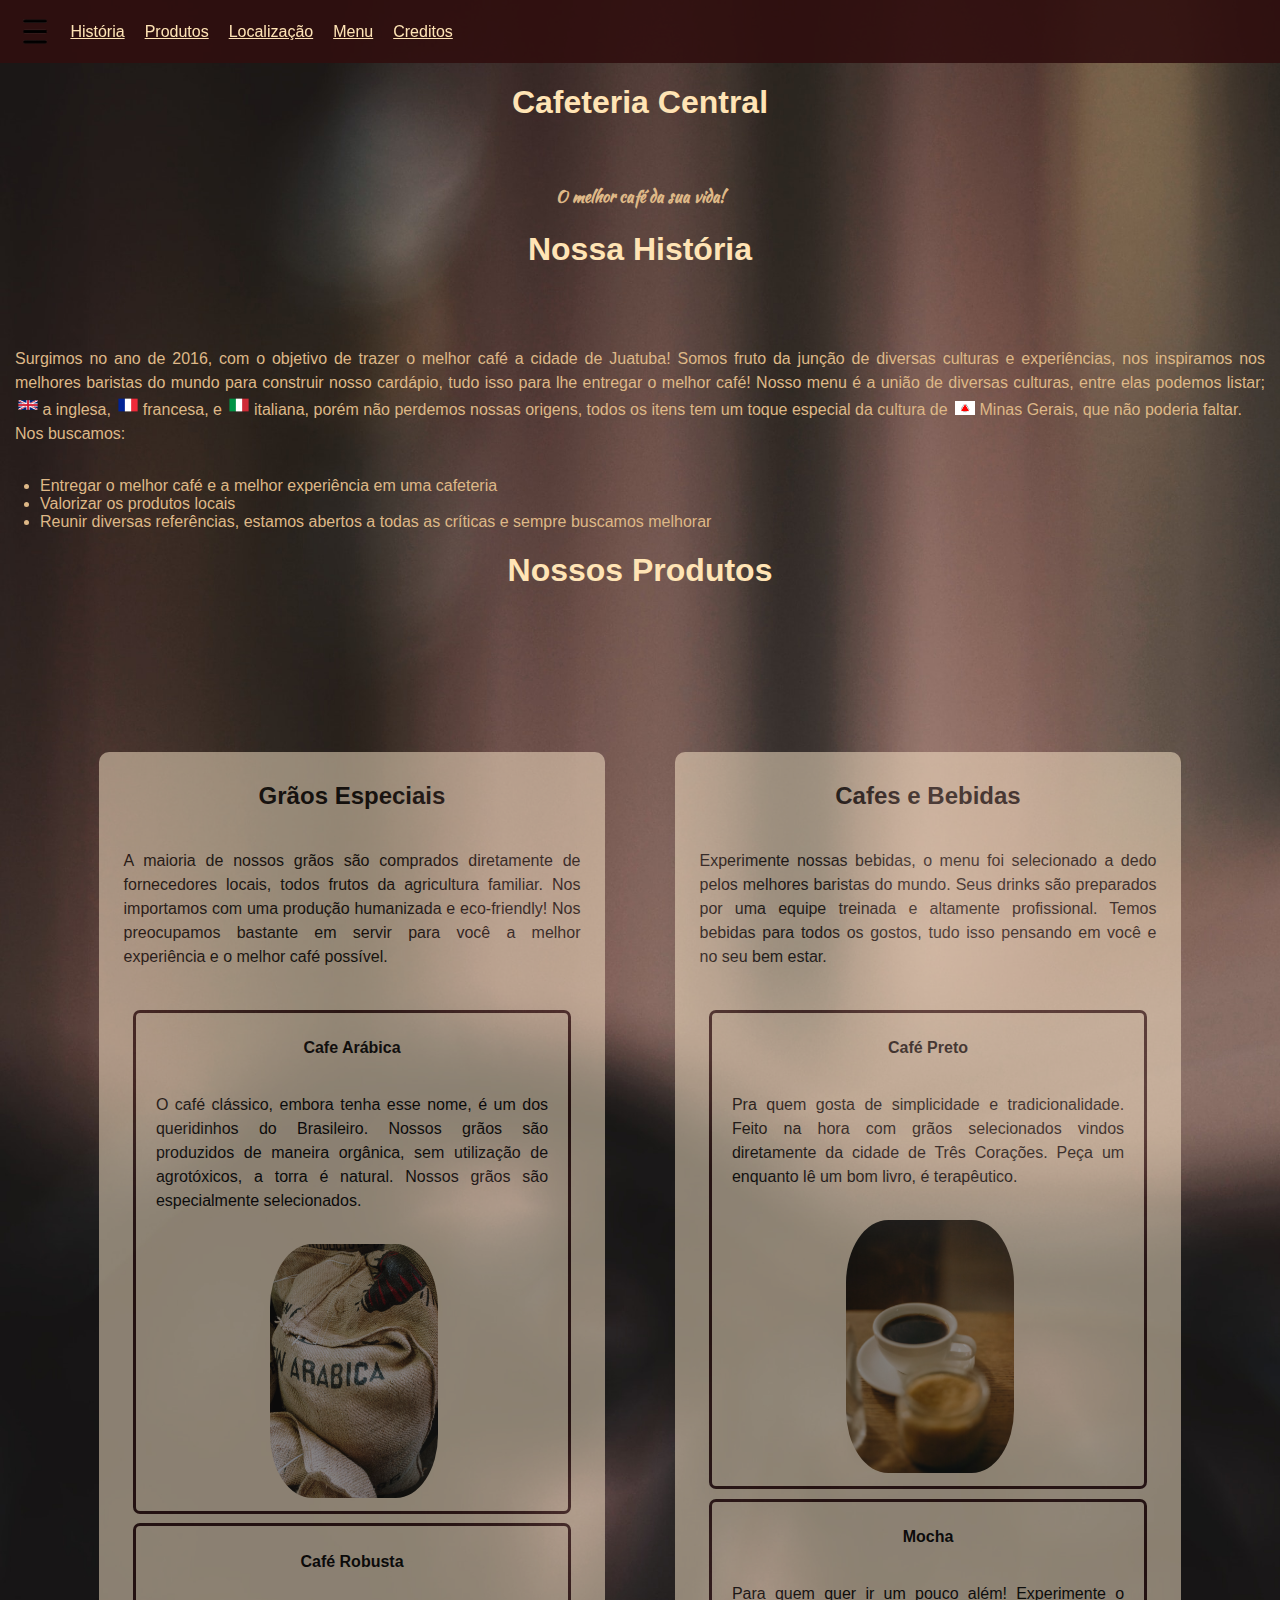
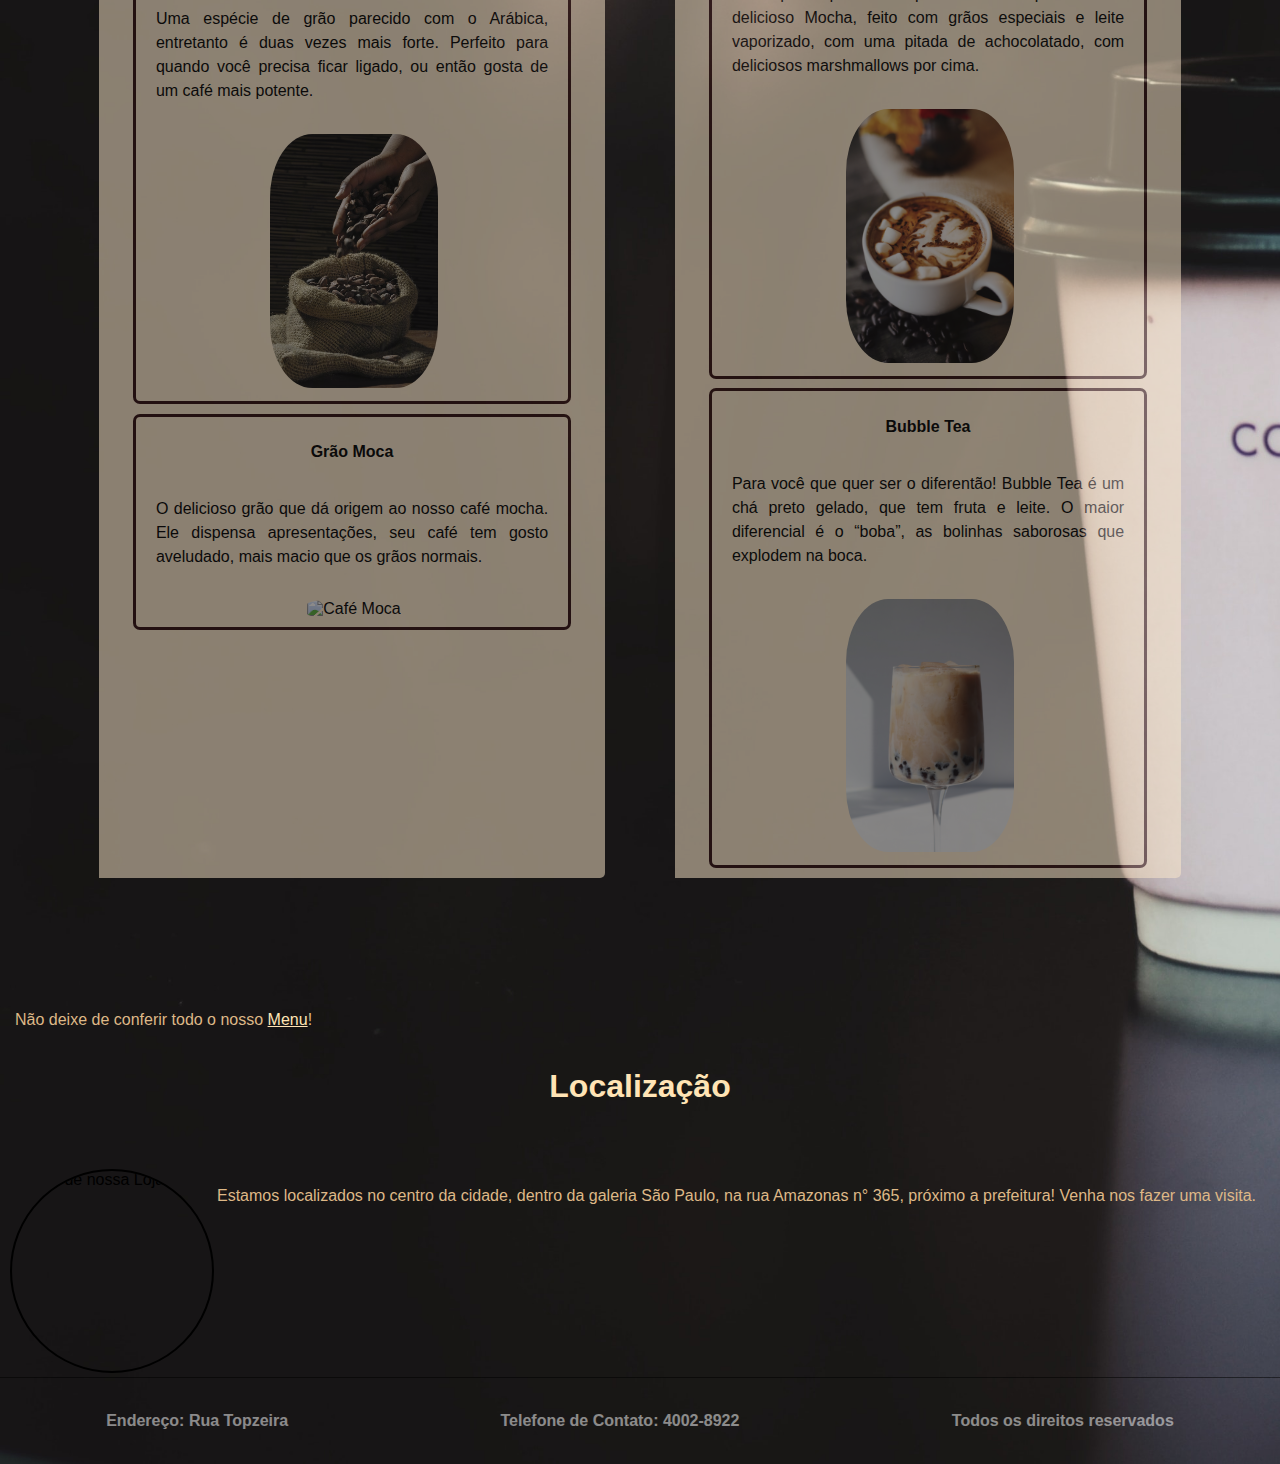
==== index.html @ 7512feb7 "Primeira vez usando linha de comando no git" ====
<!DOCTYPE html>
<html lang="pt-BR">
    <head>
        <meta charset="UTF-8">
        <link rel="icon" href="imgs/icone.png">
        <link rel="stylesheet" href="style.css">
        <title>Cafeteria</title>
    </head>
    <body>
        <nav>
            <img src="imgs/menu_transparente.png" alt="">
            <a href="index.html#historia">História</a>
            <a href="index.html#produtos">Produtos</a>
            <a href="index.html#localizacao">Localização</a>
            <a title="Nosso cardápio" href="menu.html">Menu</a>
            <a title="Conheça o criador" href="creditos.html">Creditos</a>
        </nav>
        <header>
            <h1>Cafeteria Central</h1>
            <p>O melhor café da sua vida!</p>
        </header>
        <main>
            
        </main>
            <h1 id="historia">Nossa História</h1>
            <p>
                Surgimos no ano de 2016, com o objetivo de trazer o 
                melhor café a cidade de Juatuba! Somos fruto da 
                junção de diversas culturas e experiências, nos 
                inspiramos nos melhores baristas do mundo para 
                construir nosso cardápio, tudo isso para lhe entregar 
                o melhor café! Nosso menu é a união de diversas 
                culturas, entre elas podemos listar; <img class="bandeiras" src="imgs/bandeiraInglesa.ico" alt=""> a inglesa, <img class="bandeiras" src="imgs/bandeiraFranca.png" alt="Bandeira da Franca"> francesa, e <img class="bandeiras" src="imgs/bandeiraItaliana.ico" alt="Bandeira Italiana">  italiana, porém não 
                perdemos nossas origens, todos os itens tem um toque 
                especial da cultura de <img id="mg" src="imgs/BandeiraDeMinasGerais.png" alt="Bandeira de Minas Gerais"> Minas Gerais, que não poderia faltar.
                <br>
                Nos buscamos:
            </p>
            <ul>
                <li>Entregar o melhor café e a melhor experiência em uma cafeteria</li>
                <li>Valorizar os produtos locais</li>
                <li>Reunir diversas referências, estamos abertos a todas as críticas e sempre buscamos melhorar</li>
            </ul>

            <h1>Nossos Produtos</h1>
            <section class="produtos">
                <article class="itens">
                    <h2>Grãos Especiais</h2>
                    <p>
                        A maioria de nossos grãos são comprados diretamente 
                        de fornecedores locais, todos frutos da 
                        agricultura familiar. Nos importamos com uma 
                        produção humanizada e eco-friendly! Nos preocupamos
                        bastante em servir para você a melhor 
                        experiência e o melhor café possível.
                    </p>
                    <div class="container">
                        <div class="itemIndividual">
                            <h4>Cafe Arábica</h4>
                            <p>
                                O café clássico, embora tenha esse 
                                nome, é um dos queridinhos do 
                                Brasileiro. Nossos grãos são produzidos 
                                de maneira orgânica, sem utilização de 
                                agrotóxicos, a torra é natural. Nossos 
                                grãos são especialmente selecionados.
                            </p>
                            <img src="imgs/cafe_arabica.jpg" alt="Grão de Café Arabica">
                        </div>

                        <div class="itemIndividual">
                            <h4>Café Robusta</h4>
                            <p>
                                Uma espécie de grão parecido com o Arábica, 
                                entretanto é duas vezes mais forte. Perfeito para quando 
                                você precisa ficar ligado, ou então gosta de um café mais 
                                potente.
                            </p>
                            <img src="imgs/cafeRobusta.jpg" alt="Saco de Cafe Robusta">
                        </div>

                        <div class="itemIndividual">
                            <h4>Grão Moca</h4>
                            <p>
                                O delicioso grão que dá origem ao 
                                nosso café mocha. Ele dispensa 
                                apresentações, seu café tem gosto 
                                aveludado, mais macio que os grãos 
                                normais.
                            </p>
                            <img src="imgs/graoMoca.jpg" alt="Café Moca">
                        </div>
                    </div>
                </article>
                
                <article class="itens">
                    <h2 id="produtos">Cafes e Bebidas</h2>
                    <p>
                        Experimente nossas bebidas, o menu foi 
                        selecionado a dedo pelos melhores baristas do 
                        mundo. Seus drinks são preparados por uma 
                        equipe treinada e altamente profissional. 
                        Temos bebidas para todos os gostos, tudo isso 
                        pensando em você e no seu bem estar.
                    </p>
                    <div class="container">
                       <div class="itemIndividual">
                            <h4>Café Preto</h4>
                            <p>
                                Pra quem gosta de simplicidade e  
                                tradicionalidade. Feito na hora com grãos 
                                selecionados vindos diretamente da 
                                cidade de Três Corações. Peça um 
                                enquanto lê um bom livro, 
                                é terapêutico.
                            </p>
                            <img src="imgs/cafe.jpg" alt="Cafe">
                        </div>
                        <div class="itemIndividual">
                            <h4>Mocha</h4>
                            <p>
                                Para quem quer ir um pouco além! 
                                Experimente o delicioso Mocha, 
                                feito com grãos especiais e leite 
                                vaporizado, com uma pitada de 
                                achocolatado, com deliciosos 
                                marshmallows por cima.
                            </p>
                            <img src="imgs/mocha.jpg" alt="">
                        </div>
                        <div class="itemIndividual">
                            <h4>Bubble Tea</h4>
                            <p>
                                Para você que quer ser o diferentão! 
                                Bubble Tea é um chá preto gelado, 
                                que tem fruta e leite. O maior 
                                diferencial é o “boba”, as bolinhas 
                                saborosas que explodem na boca.
                            </p>
                            <img src="imgs/bubbleTea.jpg" alt="Bubble Tea">
                        </div>
                    </div>
                </article>
            </section>
            <p>Não deixe de conferir todo o nosso <a title="Menu completo" href="menu.html">Menu</a>!</p>

            <section class="localizacao">
                <h1 id="localizacao">Localização</h1>
                <img src="imgs/fotoDaLoja.jpg" alt="Foto de nossa Loja">    
                <p>
                    Estamos localizados no centro da cidade, 
                    dentro da galeria São Paulo, na rua Amazonas n° 
                    365, próximo a prefeitura! Venha nos fazer uma 
                    visita.
                </p>
            </section>
            
        <footer>
            <p>Endereço: Rua Topzeira</p>
            <p>Telefone de Contato: 4002-8922</p>
            <p>Todos os direitos reservados</p>
        </footer>
        
    </body>
</html>
---- style.css ----
@import url('https://fonts.googleapis.com/css2?family=Kaushan+Script&display=swap');

body{
    margin: 0%;
    background-image: url(imgs/background.jpg);
    background-repeat: no-repeat;
    background-position: left top;
    background-size: cover;
    font-family: 'Segoe UI', Tahoma, Geneva, Verdana, sans-serif;
}
header{
    width: 100%;
    height: 40%;
    margin: 0%;
    color: white;
    text-align: center;
}

header p{
    font-family: 'Kaushan Script', cursive;
    padding: 0px;
    font-weight: bold;
    font-size: medium;
    text-align: center;
}

main{
    margin-right: 15%;
    margin-left: 15%;
    text-align: center;
}

h1,h2{
    margin-bottom: 5%;
    text-align: center;
    color: moccasin;
}
p a{
    padding: 0%;
}
p{
    font-size: medium;
    padding: 15px;
    text-align: justify;
    line-height: 1.5em;
    color: burlywood;
}
ul{
    color: burlywood;
}

nav img{
    width: 4%;
    cursor: pointer;
}

nav{
    background-color: rgb(48, 14, 14,0.9);
    padding: 10px;
    flex-wrap: wrap;
    display: flex;
    justify-content: flex-start;
    align-items: center;
    align-content: center;
    z-index: 2;
    height: 43px;
    top: 0px;
    left: 0px;
    position: sticky;   
}

.bandeiras{
    width: 20px;
    height: 20px;
    margin-left: 3px;
    
}
#mg{
    width: 20px;
    margin-left: 3px;
}
a{
    padding: 10px;
    color: moccasin;
}
footer{
    font-size: 12px;
    border-top: 1px black solid;
    font-weight: bold;
    display: flex;
    justify-content: space-around;
    align-items: center;
    text-align: center;
    opacity: 0.5;
    margin-top: 6%;
    clear: both;
}
footer p{
    color: white;
}
footer:hover{
    transition-duration: 1s;
    opacity: 1;
}
.unico{
    margin-left: auto;
    margin-right: auto;
}
.produtos{
    padding: 5%;
    display: flex;
    justify-content: space-around;
}
.itens p{
    color: black;
}
.itens{
    background-color: blanchedalmond;
    opacity: 0.5;
    width: 80%;
    border-top-left-radius: 10px;
    border-top-right-radius: 10px;
    border-bottom-right-radius: 5px;
    padding: 10px;
    margin: 3%;
    transition-duration: 0.5s;
}
.itens:hover{
    transition-duration: 0.8s;
    opacity: 1;
    border-bottom-left-radius: 5px;
    box-shadow: 2px 2px 2px 1px rgb(48, 14, 14,0.9);
    transform: scale(1.08);
}
.itens h2{
    text-align: center;
}
header{
    position: relative;
}


.itens h2{
    color: black;
}

.localizacao img{
    float: left;
    width: 200px;
    height: 200px;
    border-radius: 200px;
    border: 2px solid black;
    margin: 0px 3px 4px 10px;
}

.container{
    display: flex;
    flex-wrap: wrap;
    flex-direction: column;
}

.itemIndividual{
    border: 3px solid #300e0e;
    padding: 5px;
    border-radius: 7px;
    margin-top: 2%;
    margin-right: 5%;
    margin-left: 5%;
}
.itemIndividual h4{
    text-align: center;
}
.itemIndividual img{
    width: 40%;
    height: 30%;
    border-radius: 25%;
    margin: 0px 6px 4px 10px;
}

.itemIndividual{
    text-align:center;
}

.itens a{
    color: black;
    padding: 0px;
}
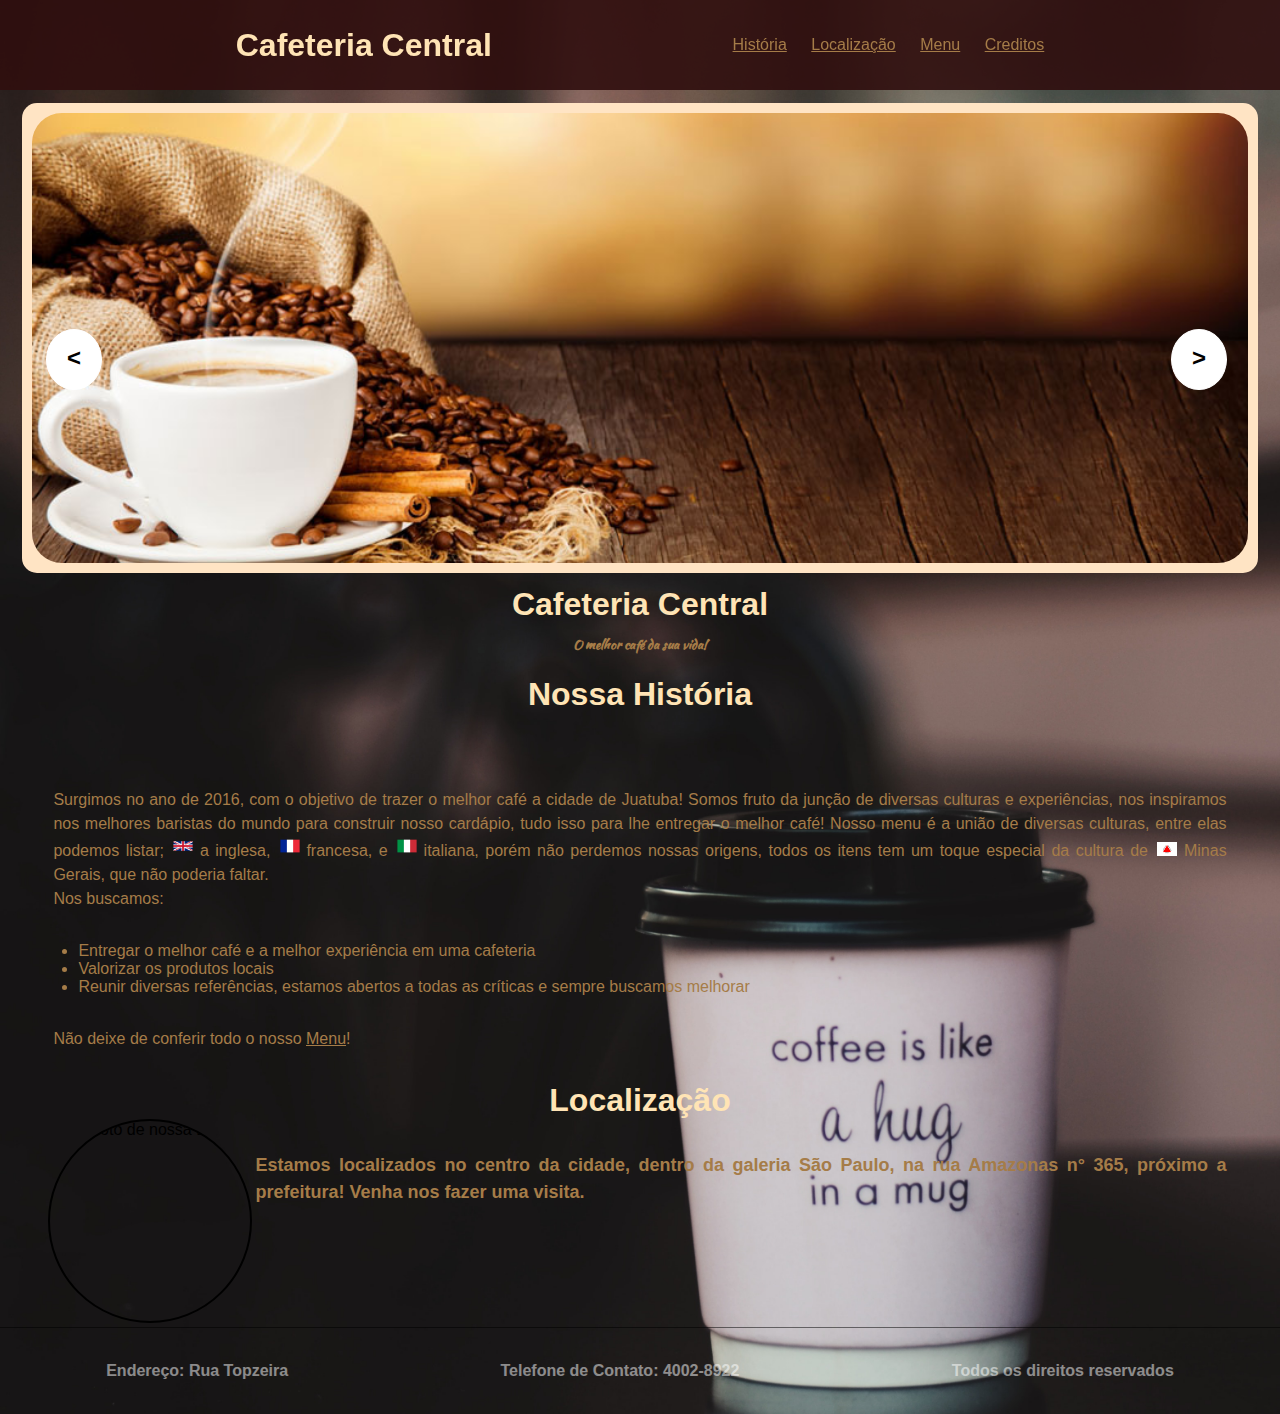
==== commit 135e337f: "Com o banner" ====
--- a/index.html
+++ b/index.html
@@ -7,21 +7,37 @@
         <title>Cafeteria</title>
     </head>
     <body>
-        <nav>
-            <img src="imgs/menu_transparente.png" alt="">
-            <a href="index.html#historia">História</a>
-            <a href="index.html#produtos">Produtos</a>
-            <a href="index.html#localizacao">Localização</a>
-            <a title="Nosso cardápio" href="menu.html">Menu</a>
-            <a title="Conheça o criador" href="creditos.html">Creditos</a>
-        </nav>
+        <div class="tituloSlogan">
+           <a id="titulo" href="index.html"> <h1>Cafeteria Central</h1> </a> 
+            <nav>
+                <a href="index.html#historia">História</a>
+                <!-- <a href="index.html#produtos">Produtos</a> -->
+                <a href="index.html#localizacao">Localização</a>
+                <a title="Nosso cardápio" href="menu.html">Menu</a>
+                <a title="Conheça o criador" href="creditos.html">Creditos</a>
+                </nav>    
+        </div>
+
+        
+        <section class="banner">
+            <p id="mensagem">
+                Experimente nosso delicioso café com pitada de canela
+            </p>
+            <img src="bannner/banner1.jpg">
+            <span>  <p> > </p> </span>
+            <span id="esquerda">  <p> < </p> </span>
+        </section>
+
         <header>
             <h1>Cafeteria Central</h1>
             <p>O melhor café da sua vida!</p>
         </header>
+
+        
+
         <main>
             
-        </main>
+        
             <h1 id="historia">Nossa História</h1>
             <p>
                 Surgimos no ano de 2016, com o objetivo de trazer o 
@@ -42,7 +58,7 @@
                 <li>Reunir diversas referências, estamos abertos a todas as críticas e sempre buscamos melhorar</li>
             </ul>
 
-            <h1>Nossos Produtos</h1>
+            <!-- <h1>Nossos Produtos</h1>
             <section class="produtos">
                 <article class="itens">
                     <h2>Grãos Especiais</h2>
@@ -140,10 +156,10 @@
                             <img src="imgs/bubbleTea.jpg" alt="Bubble Tea">
                         </div>
                     </div>
-                </article>
-            </section>
+                </article> -->
+            <!-- </section> -->
             <p>Não deixe de conferir todo o nosso <a title="Menu completo" href="menu.html">Menu</a>!</p>
-
+        
             <section class="localizacao">
                 <h1 id="localizacao">Localização</h1>
                 <img src="imgs/fotoDaLoja.jpg" alt="Foto de nossa Loja">    
@@ -154,12 +170,12 @@
                     visita.
                 </p>
             </section>
-            
+        </main>
         <footer>
             <p>Endereço: Rua Topzeira</p>
             <p>Telefone de Contato: 4002-8922</p>
             <p>Todos os direitos reservados</p>
         </footer>
-        
+        <script src="script.js"></script>
     </body>
 </html>--- a/style.css
+++ b/style.css
@@ -1,11 +1,14 @@
 @import url('https://fonts.googleapis.com/css2?family=Kaushan+Script&display=swap');
+html{
+    scroll-behavior: smooth;
+}
 
 body{
     margin: 0%;
     background-image: url(imgs/background.jpg);
     background-repeat: no-repeat;
-    background-position: left top;
-    background-size: cover;
+    background-position: 95% 45%;
+    background-size: cover; 
     font-family: 'Segoe UI', Tahoma, Geneva, Verdana, sans-serif;
 }
 header{
@@ -15,18 +18,25 @@
     color: white;
     text-align: center;
 }
-
-header p{
+#titulo{
+    text-decoration: none;
+}
+.tituloSlogan p,header p{
     font-family: 'Kaushan Script', cursive;
     padding: 0px;
     font-weight: bold;
-    font-size: medium;
-    text-align: center;
+    font-size: small;
+    text-align: center;
+    margin: 0;
+}
+
+header h1{
+    margin: 1%;
 }
 
 main{
-    margin-right: 15%;
-    margin-left: 15%;
+    margin-right: 3%;
+    margin-left: 3%;
     text-align: center;
 }
 
@@ -43,10 +53,10 @@
     padding: 15px;
     text-align: justify;
     line-height: 1.5em;
-    color: burlywood;
+    color: #a57c48;
 }
 ul{
-    color: burlywood;
+    color: #a57c48;
 }
 
 nav img{
@@ -54,16 +64,16 @@
     cursor: pointer;
 }
 
-nav{
+.tituloSlogan{
     background-color: rgb(48, 14, 14,0.9);
-    padding: 10px;
+    padding: 5px;
     flex-wrap: wrap;
     display: flex;
-    justify-content: flex-start;
+    justify-content: space-evenly;
     align-items: center;
     align-content: center;
     z-index: 2;
-    height: 43px;
+    height: 5em;
     top: 0px;
     left: 0px;
     position: sticky;   
@@ -73,7 +83,6 @@
     width: 20px;
     height: 20px;
     margin-left: 3px;
-    
 }
 #mg{
     width: 20px;
@@ -81,7 +90,7 @@
 }
 a{
     padding: 10px;
-    color: moccasin;
+    color: #a57c48;
 }
 footer{
     font-size: 12px;
@@ -138,7 +147,9 @@
 header{
     position: relative;
 }
-
+li{
+    text-align: left;
+}
 
 .itens h2{
     color: black;
@@ -152,6 +163,13 @@
     border: 2px solid black;
     margin: 0px 3px 4px 10px;
 }
+.localizacao p{
+    font-size: large;
+    font-weight: bold;
+}
+.localizacao h1{
+    margin: 0;
+}
 
 .container{
     display: flex;
@@ -184,4 +202,110 @@
 .itens a{
     color: black;
     padding: 0px;
+}
+
+.tituloSlogan{
+    margin: 0%;
+    background-color: rgba(48, 14, 14, 0.902);
+    text-align: center;
+}
+.tituloSlogan p{
+    text-align: center;
+}
+.tituloSlogan h1{
+    margin: 0%;
+    font-size: xx-large;
+}
+
+.banner{
+    margin: auto;
+    margin-top: 1%;
+    background-color: bisque;
+    width: 95%;
+    padding: 10px;
+    border-radius: 15px;
+    position: relative;
+}
+.banner img{
+    display: block;
+    margin: auto;
+    width: 100%;
+    height: 50em;
+    max-height: 450px;
+    background-color:  rgba(48, 14, 14, 0.5);
+    border-radius: 30px;
+    object-fit: cover;
+}
+
+
+/* .banner p{
+    width: 90%;
+    position: absolute;
+    top: 0px;
+    left: 10%;
+    opacity: 0;
+} */
+
+
+.banner span:hover{
+    cursor: pointer;
+    transition-duration: 0.5s;
+}
+
+/* .banner span p{
+    opacity: 0;
+} */
+
+.banner span p{
+    font-size: x-large;
+    font-weight: bold;
+    position: absolute;
+    color: black;
+    border: 1px solid white;
+    border-radius: 150%;
+    right: 2.5%;
+    top: 43%;
+    background-color: white;
+    padding-right: 20px;
+    padding-left: 20px;
+    padding-top: 10px;
+    padding-bottom: 13px;
+    text-align: center;
+}
+
+#esquerda{
+    position: absolute;
+    left: 80px;
+    top: 43%;
+}
+
+.banner span p:hover{
+    background-color: rgba(48, 14, 14, 0.9) ;
+    transition-duration: 0.5s;
+}
+
+#mensagem{
+    font-size: large;
+    color: black;
+    top: 10px;
+    position: absolute;
+    opacity: 0;
+    top: -100%;
+    text-align: center;
+    padding: 15px;
+    width: 30%;
+}
+
+.mouseEmcima{
+    transition-duration: 0.5s;
+    top: 0% !important;
+    opacity: 0.8 !important ;
+    background-color: moccasin ;
+    padding: 50px;
+    font-size: large;
+    position: absolute;
+    top: 800px;
+    width: 30%;
+    left: 30px;
+    border-radius: 15px;
 }